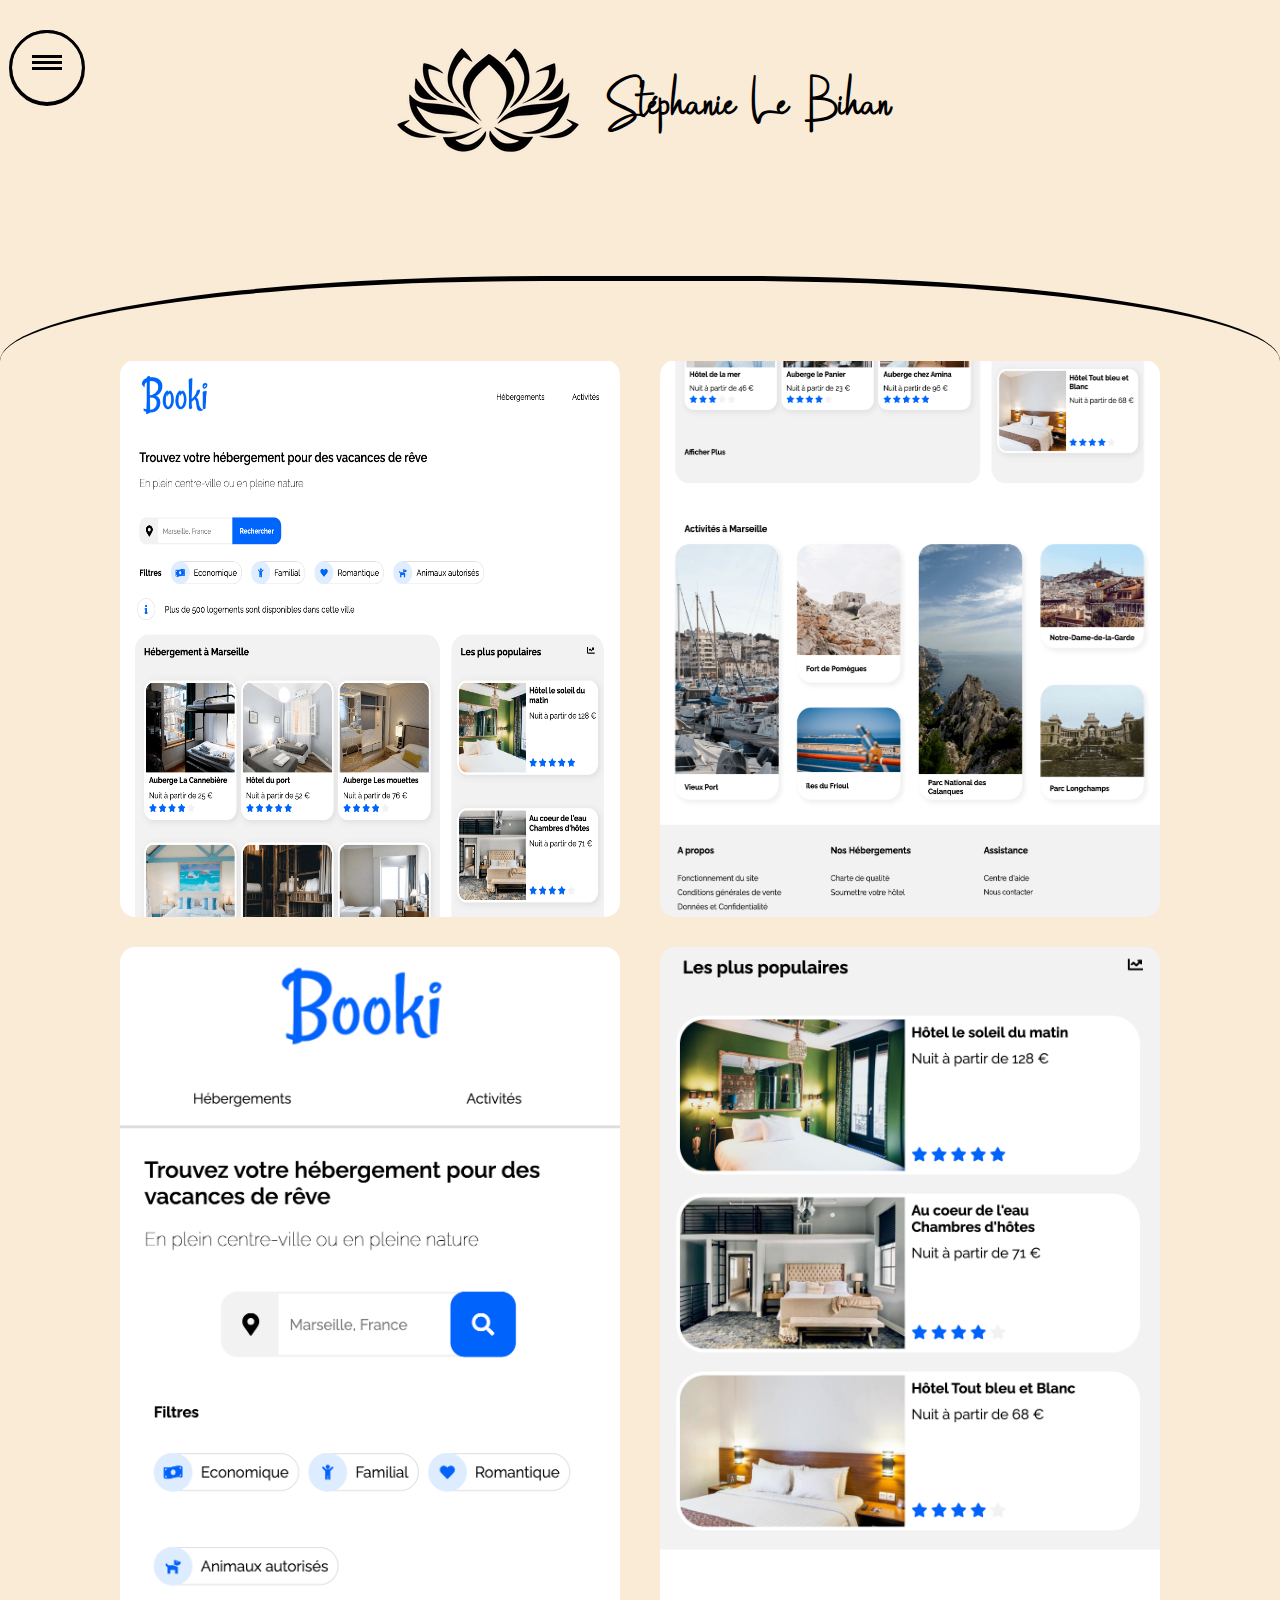
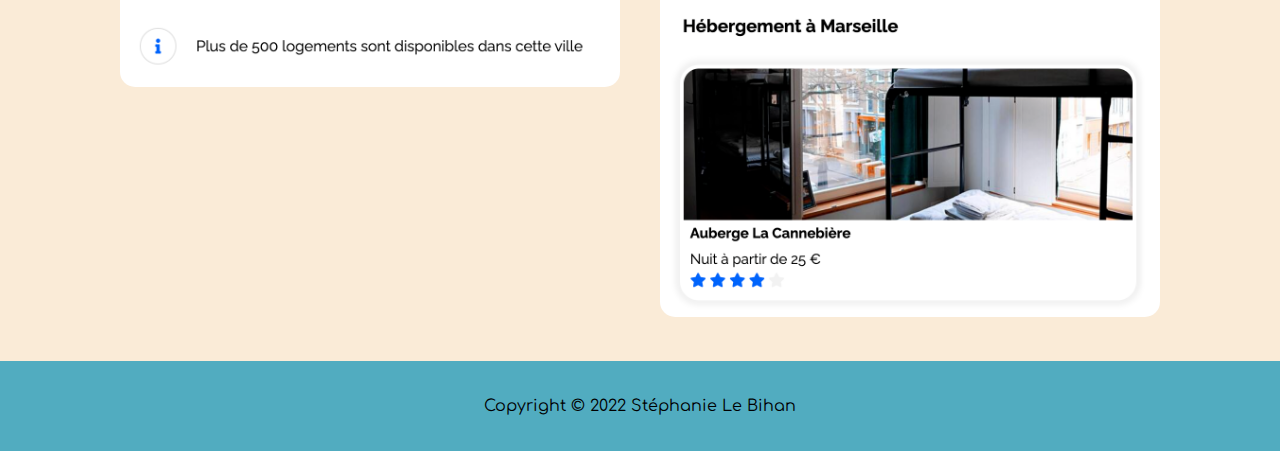
==== booki.html @ 2999d433 "responsive portfolio" ====
<!DOCTYPE html>
<html lang="fr">
  <head>
    <meta charset="UTF-8" />
    <meta http-equiv="X-UA-Compatible" content="IE=edge" />
    <meta name="viewport" content="width=device-width, initial-scale=1.0" />
    <link rel="icon" href="./images/favicon.ico" />
    <link rel="stylesheet" href="./portfolio-mobile.css" />
    <link
      rel="stylesheet"
      href="https://cdnjs.cloudflare.com/ajax/libs/font-awesome/6.1.2/css/all.min.css"
    />
    <title>Portfolio</title>
  </head>
  <body>
    <header>
      <div id="background">
        <div class="back-container">
          <div class="logo">
            <picture>
              <source
                srcset="images/Lotus-Flower-200w.png"
                media="(min-width: 768px)"
              />

              <img src="images/Lotus-Flower-100w.png" alt="" />
            </picture>
          </div>
          <div class="name">
            <h1>Stéphanie Le Bihan</h1>
          </div>
        </div>

        <div class="ellipse"></div>
      </div>
    </header>

    <!-- <div class="circle-menu">
      <div class="links-circle">
        <a href="./contact.html">
          <i class="fa-solid fa-phone"></i>
        </a>
      </div>
      <div class="links-circle">
        <a href="./portfolio.html">
          <i class="fa-solid fa-folder-open"></i>
        </a>
      </div>
      <div class="links-circle">
        <a href="./index.html">
          <i class="fa-solid fa-user-graduate"></i>
        </a>
      </div>
    </div> -->
    <div class="btn-navigation">
      <div class="barre"></div>
      <div class="barre"></div>
      <div class="barre"></div>
    </div>
    <div class="navigation">
      <ul>
        <li>
          <a href="./index.html">
            <i class="fa-solid fa-house"></i>
          </a>
          <a href="./competences.html">Compétences</a>
          <a href="./portfolio.html">Portfolio</a>
          <a href="./contact.html">Contact</a>
        </li>
      </ul>
    </div>

    <div id="main">
        <div class="contain">
            <div class="image-container">
        <a href="./images/booki-1-min.png" class="h-100" target="_blank">
            <img src="./images/booki-1-min.png" alt="" />
        </a>
            </div>
            <div class="image-container">
        <a href="./images/booki-2-min.png" class="h-100" target="_blank">
            <img src="./images/booki-2-min.png" alt="" />
        </a>
        </div>
        <div class="image-container">
        <a href="./images/booki-mobile-1.png" target="_blank">
            <img src="./images/booki-mobile-1.png" alt="" />
        </a>
        </div>
        <div class="image-container">
        <a href="./images/booki-mobile-2.png" target="_blank">
            <img src="./images/booki-mobile-2.png" alt="" />
        </a>
        </div>

        </div>
    </div>

    <!-- footer Section -->
    <footer id="footer">
      <div class="footer-container">
        <p>Copyright © 2022 Stéphanie Le Bihan</p>
      </div>
    </footer>
    <!-- End footer Section -->

    <script src="./portfolio.js"></script>
  </body>
</html>
---- portfolio-mobile.css ----
@import url('https://fonts.googleapis.com/css2?family=Comfortaa:wght@300;400;500;600;700;800;900&display=swap');

@font-face {
  font-family: "saithik handwritten";
  src: url(./fonts/Saithik-Handwritten.ttf);
}


menu,
nav,
output,
ruby,
section,
summary,
time,
mark,
audio,
video {
  margin: 0;
  padding: 0;
  border: 0;
  font-size: 100%;
  font: inherit;
  vertical-align: baseline;

}

article,
aside,
details,
figcaption,
figure,
footer,
header,
hgroup,
menu,
nav,
section {
  display: block;
}

body {
  display: flex;
  flex-direction: column;
  background: #faebd7;
  min-height: 100vh;
  margin: 0px;
  font-family: "Comfortaa";
}

ul {
  list-style: none;
}

table {
  border-collapse: collapse;
  border-spacing: 0;
}

.marginLeft {
  margin-left: 50px
}
.marginLeftBack{
  margin-left: 100px;
}

/* HEADER */

#home-container {
  height: 100%;
  width: 100%;
  opacity: 0;
}
.name {
  left: 30%;
  text-align: center;
  font-family: saithik handwritten;
  font-size: 22px;
  display: flex;
  flex-wrap: wrap;
  margin-left: 20px;
}
h1{
  margin: 0px;
}

#background {
  background-image: url(images/resul-mentes-DbwYNr8RPbg-unsplash.jpeg);
  position: relative;
  height: 40vh;
  width: 100vw;
  background-attachment: fixed;
  background-position: left;
  background-size: cover;
}
.back-container{
  display: flex;
  align-items: center;
  justify-content: center;
  transition: all 0.3s ease;
}


.ellipse {
  position: absolute;
  border-radius: 50%/100px 100px 0 0; 
  background-color: antiquewhite;
  height: 80px;
  width: 100%;
  bottom: -1px;
  border-top: 5px solid black;
}

/* END HEADER */

/* MENU */

.contain{
    display: grid;
    grid-template-columns: repeat(auto-fill,500px);
    /* grid-auto-rows: 600px; */
    justify-content: center;
    justify-items: center;
    column-gap: 40px;
    width: 100%;
    row-gap: 30px;
}

.h-100{
    height: 100%;
}


#main {
    display: flex;
    flex-direction: column;
  align-items: center;
  text-align: center;
  transition: all 0.3s ease;
  flex-grow: 1;
  
}
#main a img{
    height: 100%;
    width: 100%;
    border-radius: 15px;
}
#main a{
    display: block;
    padding-bottom: 40px;
}

/* .h-3{
    grid-row: span 2;
}
.h-2{
    grid-row: span 3;
} */
.w-2{
    grid-column: span 2;
}
.w-70{
    width: 70%;
}
.w-90{
    width: 90%;
}

.btn-navigation {
  position: fixed;
  border: 2px solid black;
  border-radius: 50px;
  padding: 20px;
  height: 30px;
  width: 30px;
  top: 30px;
  z-index: 5000;
  left: 10px;
  cursor: crosshair;
  transition: border .3s ease-in-out;
}

.btn-navigation::after {
  position: fixed;
  content: '';
  height: 30px;
  width: 30px;
  padding: 20px;
  left: 9px;
  top: 30px;
  border-radius: 50%;
  border: 3px solid black;
  animation: hamburger_puls 1s ease infinite;
  transition: border .3s ease-in-out;
  z-index: 5000;
}

.btn-navigation.black,
.btn-navigation.black::after {
  border: 3px solid white
}

.btn-navigation .barre {
  width: 30px;
  height: 3px;
  background: black;
  margin-top: 3px;
  transition: background .3s ease-in-out;
  -webkit-transition: background .3s ease-in-out;
}

.btn-navigation .barre.black{
  background: white;
}

.btn-navigation .barre.black:nth-child(1) {
  transform: translateY(5px) rotate(-45deg);
}

.btn-navigation .barre.black:nth-child(2) {
  opacity: 0;
  width: 0%;
}

.btn-navigation .barre.black:nth-child(3) {
  transform: translateY(-7px) rotate(45deg);

}

/* MENU TABLETTE DESKTOP */

.navigation {
  position: fixed;
  top: 0px;
  border-bottom-right-radius: 250px;
  left: 0;
  height: 100%;
  padding: 0px;
  background-color: #44749a;
  width: 200px;
  transition: transform .6S ease-in-out;
  -webkit-transform: transform .6S ease-in-out;
  transform: translateX(-100%);
  -webkit-transform: translateX(-100%);
}

.navigation.isOpen {
  transform: translateX(0%);
  animation-name: fadeIn;
}

.navigation ul {
  position: absolute;
  z-index: 100;
  top: 50%;
  left: 50%;
  width: 100%;
  transform: translate(-50%, -50%);
  padding: 0px;
}

.navigation ul li {
  margin: 10px;
  z-index: 100;
  display: flex;
  flex-direction: column;
  height: 290px;
  justify-content: space-evenly;
}

ul li a {
  text-decoration: none;
}

.navigation ul li a {
  color: white;
  text-transform: uppercase;
  margin: 20px 0;
  font-size: 20px;
  letter-spacing: 0.07em;
  font-weight: 800;
  text-align: center;
}
/* END MENU TABLETTE DESKTOP */

/* MENU MOBILE V1 */

/* .circle-menu {
  background: #44749a;
  width: 200px;
  height: 200px;
  position: fixed;
  border-radius: 50%;
  z-index: 900;
  border: 70px solid rgba(255, 255, 255, 0.239);
  top: 10%;
  left: 0px;
  transform: translate(-50%, -50%) scale(0);
  transition: transform 0.2s ease 0.3s;
}

.circle-menu.circle-anim {
  transition: transform 0.2s ease 0.3s;
  transform: translate(-50%, -50%) scale(1);
}

.links-circle i {
  color: black;
}

.links-circle a:focus i,
.links-circle a:hover i {
  color: white;
}

.links-circle {
  font-size: 30px;
  position: absolute;
  left: 60%;
  top: 100%;
}

.links-circle:nth-child(2) {
  font-size: 30px;
  position: absolute;
  left: 110%;
  top: 40%;
}

.links-circle:nth-child(3) {
  left: 100%;
  top: 150px;
} */

/* END MENU MOBILE V1 */

/* FOOTER */

#footer{
    background: #51acc0;
    color: black;
    width: 100%;
    text-align: center;
    padding: 20px 0px 20px 0px;
  }
  
  /* END FOOTER */
  
  
  @media screen and (max-width:768px) {
  
    .back-container{
      display: flex;
      flex-direction: column;
    }
  
  
    .name{
      font-size: 17px;
      left: 30%;
      margin-left:0px;  
    }
  
    .navigation.isOpen {
      background-color: rgba(0, 0, 0, 0.9);
      position: fixed;
      height: 100%;
      width: 100%;
      top: 0;
      left: 0;
      z-index: 4000;
      animation: fadeIn 0.5s linear;
      display: block;
      border-bottom-right-radius: 0px;
    }
    .navigation ul li a {
      padding: 40px 0px;
      border-bottom: 1px solid rgba(255, 255, 255, 0.2);
      color: #44749a;
      font-size: 25px;
    }
  
    .navigation ul li a:focus{
      color: antiquewhite;
      font-weight: 900;
      
    }
  
    .navigation {
      display: none;
    }
    .contain{
        display: flex;
        align-items: center;
        flex-direction: column;
        width: 80%;
    }
  
  }
  @media screen and (min-width: 768px) {
  
    /* .circle-menu.circle-anim{
      display: none;
    } */
  
    .navigation.isOpen {
      display: block;
    }
  }
  
  
  @keyframes hamburger_puls {
    0% {
      opacity: 1;
      transform: scale(1);
    }
  
    100% {
      opacity: 0;
      transform: scale(1.3);
    }
  }
  
  @keyframes fadeIn {
    0% {
      opacity: 0;
    }
  
    100% {
      opacity: 1;
    }
  }
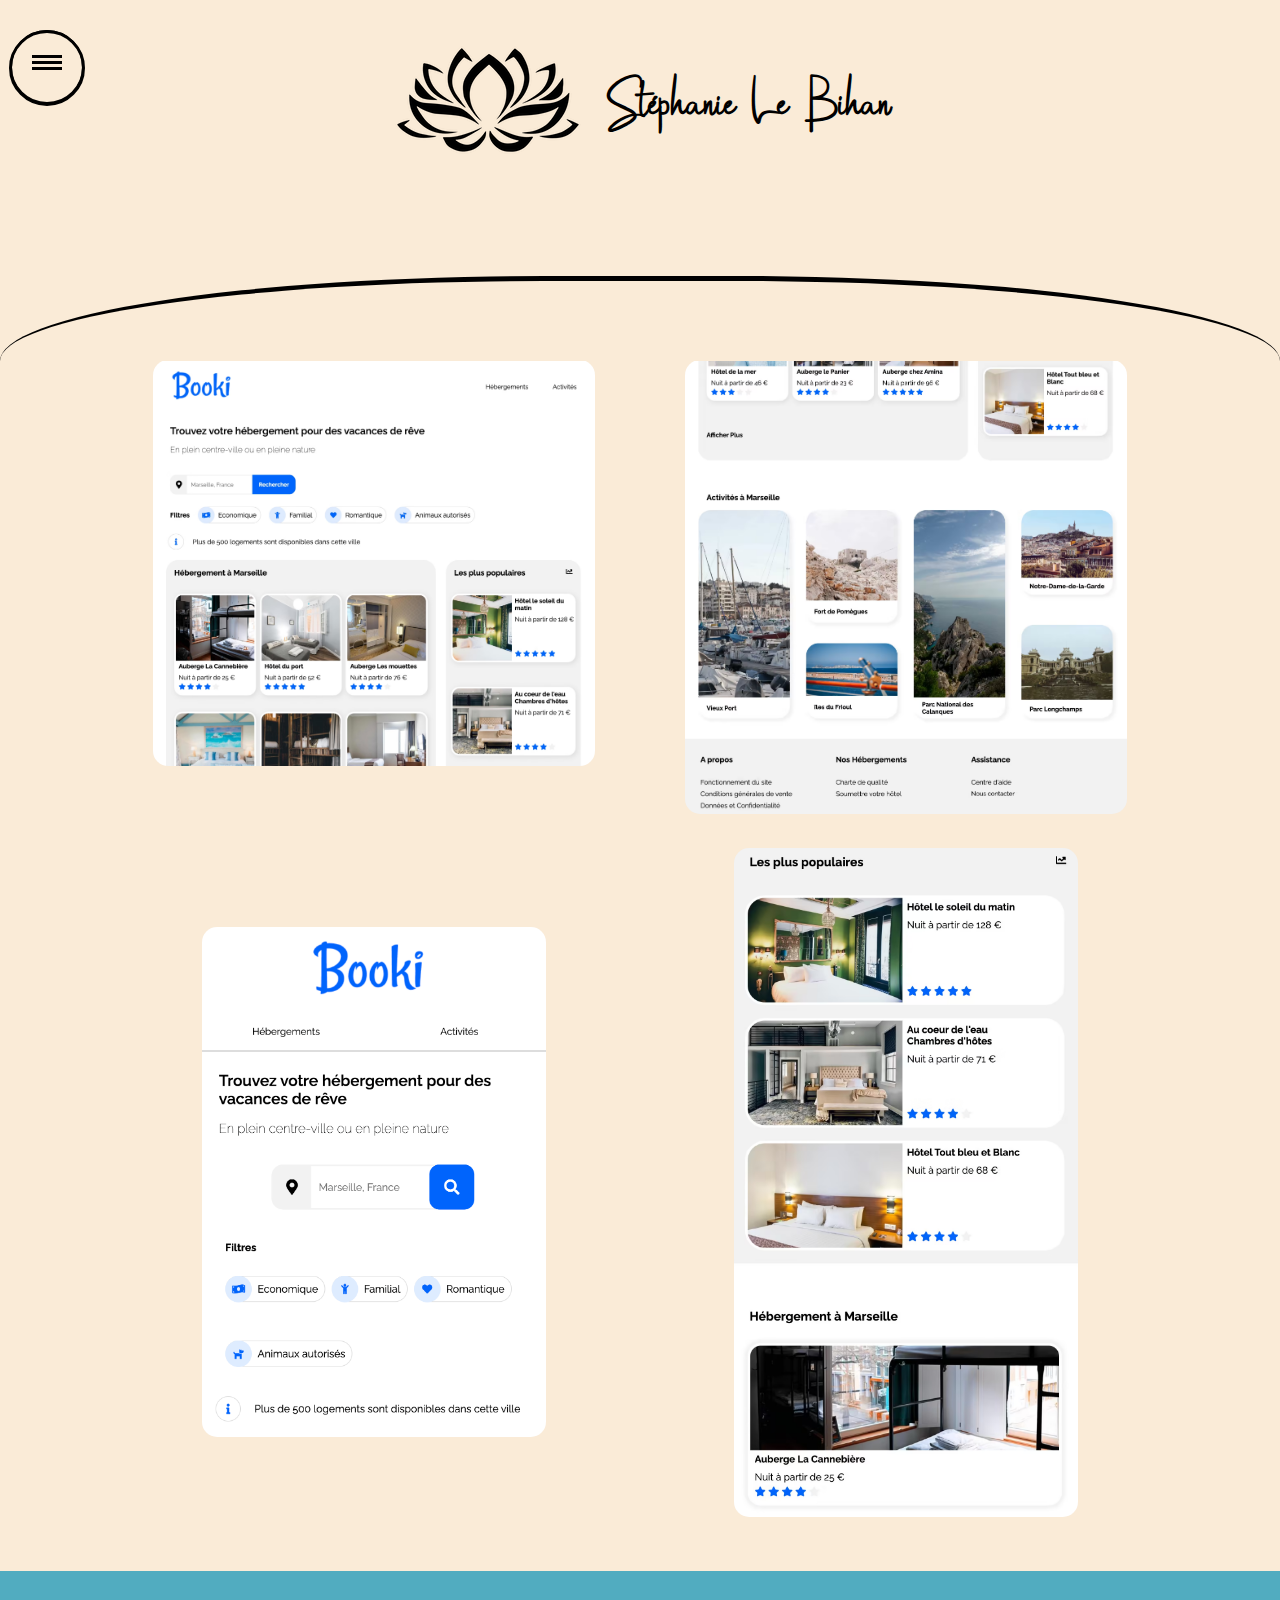
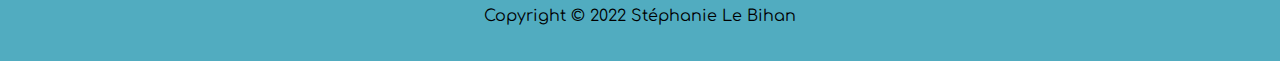
==== commit c84bacbe: "refactoring" ====
--- a/booki.html
+++ b/booki.html
@@ -72,22 +72,22 @@
 
     <div id="main">
         <div class="contain">
-            <div class="image-container">
-        <a href="./images/booki-1-min.png" class="h-100" target="_blank">
-            <img src="./images/booki-1-min.png" alt="" />
+            <div class="image-container h-100 w-90" >
+        <a href="./images/booki-1.png"  target="_blank">
+            <img src="./images/booki-1.png" alt="" />
         </a>
             </div>
-            <div class="image-container">
-        <a href="./images/booki-2-min.png" class="h-100" target="_blank">
-            <img src="./images/booki-2-min.png" alt="" />
+            <div class="image-container h-100 w-90">
+        <a href="./images/booki-2.png"  target="_blank">
+            <img src="./images/booki-2.png" alt="" />
         </a>
         </div>
-        <div class="image-container">
+        <div class="image-container w-70">
         <a href="./images/booki-mobile-1.png" target="_blank">
             <img src="./images/booki-mobile-1.png" alt="" />
         </a>
         </div>
-        <div class="image-container">
+        <div class="image-container w-70">
         <a href="./images/booki-mobile-2.png" target="_blank">
             <img src="./images/booki-mobile-2.png" alt="" />
         </a>
--- a/portfolio-mobile.css
+++ b/portfolio-mobile.css
@@ -1,8 +1,8 @@
 @import url('https://fonts.googleapis.com/css2?family=Comfortaa:wght@300;400;500;600;700;800;900&display=swap');
 
 @font-face {
-  font-family: "saithik handwritten";
-  src: url(./fonts/Saithik-Handwritten.ttf);
+    font-family: "saithik handwritten";
+    src: url(./fonts/Saithik-Handwritten.ttf);
 }
 
 
@@ -16,12 +16,12 @@
 mark,
 audio,
 video {
-  margin: 0;
-  padding: 0;
-  border: 0;
-  font-size: 100%;
-  font: inherit;
-  vertical-align: baseline;
+    margin: 0;
+    padding: 0;
+    border: 0;
+    font-size: 100%;
+    font: inherit;
+    vertical-align: baseline;
 
 }
 
@@ -36,251 +36,245 @@
 menu,
 nav,
 section {
-  display: block;
+    display: block;
 }
 
 body {
-  display: flex;
-  flex-direction: column;
-  background: #faebd7;
-  min-height: 100vh;
-  margin: 0px;
-  font-family: "Comfortaa";
+    background: #faebd7;
+    margin: 0px;
+    font-family: "Comfortaa";
 }
 
 ul {
-  list-style: none;
+    list-style: none;
 }
 
 table {
-  border-collapse: collapse;
-  border-spacing: 0;
+    border-collapse: collapse;
+    border-spacing: 0;
 }
 
 .marginLeft {
-  margin-left: 50px
-}
-.marginLeftBack{
-  margin-left: 100px;
+    margin-left: 50px
+}
+
+.marginLeftBack {
+    margin-left: 100px;
 }
 
 /* HEADER */
 
 #home-container {
-  height: 100%;
-  width: 100%;
-  opacity: 0;
-}
+    height: 100%;
+    width: 100%;
+    opacity: 0;
+}
+
 .name {
-  left: 30%;
-  text-align: center;
-  font-family: saithik handwritten;
-  font-size: 22px;
-  display: flex;
-  flex-wrap: wrap;
-  margin-left: 20px;
-}
-h1{
-  margin: 0px;
+    left: 30%;
+    text-align: center;
+    font-family: saithik handwritten;
+    font-size: 22px;
+    display: flex;
+    flex-wrap: wrap;
+    margin-left: 20px;
+}
+
+h1 {
+    margin: 0px;
 }
 
 #background {
-  background-image: url(images/resul-mentes-DbwYNr8RPbg-unsplash.jpeg);
-  position: relative;
-  height: 40vh;
-  width: 100vw;
-  background-attachment: fixed;
-  background-position: left;
-  background-size: cover;
-}
-.back-container{
-  display: flex;
-  align-items: center;
-  justify-content: center;
-  transition: all 0.3s ease;
+    background-image: url(images/resul-mentes-DbwYNr8RPbg-unsplash.jpeg);
+    position: relative;
+    height: 40vh;
+    width: 100vw;
+    background-attachment: fixed;
+    background-position: left;
+    background-size: cover;
+}
+
+.back-container {
+    display: flex;
+    align-items: center;
+    justify-content: center;
+    transition: all 0.3s ease;
 }
 
 
 .ellipse {
-  position: absolute;
-  border-radius: 50%/100px 100px 0 0; 
-  background-color: antiquewhite;
-  height: 80px;
-  width: 100%;
-  bottom: -1px;
-  border-top: 5px solid black;
+    position: absolute;
+    border-radius: 50%/100px 100px 0 0;
+    background-color: antiquewhite;
+    height: 80px;
+    width: 100%;
+    bottom: -1px;
+    border-top: 5px solid black;
 }
 
 /* END HEADER */
 
 /* MENU */
 
-.contain{
+.contain {
     display: grid;
-    grid-template-columns: repeat(auto-fill,500px);
-    /* grid-auto-rows: 600px; */
-    justify-content: center;
+    grid-template-columns: repeat(2, 1fr);
+    align-items: center;
     justify-items: center;
     column-gap: 40px;
-    width: 100%;
+    width: 80%;
     row-gap: 30px;
 }
 
-.h-100{
-    height: 100%;
-}
+
 
 
 #main {
     display: flex;
     flex-direction: column;
-  align-items: center;
-  text-align: center;
-  transition: all 0.3s ease;
-  flex-grow: 1;
-  
-}
-#main a img{
-    height: 100%;
+    align-items: center;
+    text-align: center;
+    transition: all 0.3s ease;
+    flex-grow: 1;
+    padding-bottom: 50px;
+
+}
+
+#main a img {
     width: 100%;
     border-radius: 15px;
 }
-#main a{
-    display: block;
-    padding-bottom: 40px;
-}
-
-/* .h-3{
-    grid-row: span 2;
-}
-.h-2{
-    grid-row: span 3;
-} */
-.w-2{
+.h-100 {
+    height: 100%;
+}
+
+.w-2 {
     grid-column: span 2;
 }
-.w-70{
+.w-70 {
     width: 70%;
 }
-.w-90{
+
+.w-90 {
     width: 90%;
 }
 
 .btn-navigation {
-  position: fixed;
-  border: 2px solid black;
-  border-radius: 50px;
-  padding: 20px;
-  height: 30px;
-  width: 30px;
-  top: 30px;
-  z-index: 5000;
-  left: 10px;
-  cursor: crosshair;
-  transition: border .3s ease-in-out;
+    position: fixed;
+    border: 2px solid black;
+    border-radius: 50px;
+    padding: 20px;
+    height: 30px;
+    width: 30px;
+    top: 30px;
+    z-index: 5000;
+    left: 10px;
+    cursor: crosshair;
+    transition: border .3s ease-in-out;
 }
 
 .btn-navigation::after {
-  position: fixed;
-  content: '';
-  height: 30px;
-  width: 30px;
-  padding: 20px;
-  left: 9px;
-  top: 30px;
-  border-radius: 50%;
-  border: 3px solid black;
-  animation: hamburger_puls 1s ease infinite;
-  transition: border .3s ease-in-out;
-  z-index: 5000;
+    position: fixed;
+    content: '';
+    height: 30px;
+    width: 30px;
+    padding: 20px;
+    left: 9px;
+    top: 30px;
+    border-radius: 50%;
+    border: 3px solid black;
+    animation: hamburger_puls 1s ease infinite;
+    transition: border .3s ease-in-out;
+    z-index: 5000;
 }
 
 .btn-navigation.black,
 .btn-navigation.black::after {
-  border: 3px solid white
+    border: 3px solid white
 }
 
 .btn-navigation .barre {
-  width: 30px;
-  height: 3px;
-  background: black;
-  margin-top: 3px;
-  transition: background .3s ease-in-out;
-  -webkit-transition: background .3s ease-in-out;
-}
-
-.btn-navigation .barre.black{
-  background: white;
+    width: 30px;
+    height: 3px;
+    background: black;
+    margin-top: 3px;
+    transition: background .3s ease-in-out;
+    -webkit-transition: background .3s ease-in-out;
+}
+
+.btn-navigation .barre.black {
+    background: white;
 }
 
 .btn-navigation .barre.black:nth-child(1) {
-  transform: translateY(5px) rotate(-45deg);
+    transform: translateY(5px) rotate(-45deg);
 }
 
 .btn-navigation .barre.black:nth-child(2) {
-  opacity: 0;
-  width: 0%;
+    opacity: 0;
+    width: 0%;
 }
 
 .btn-navigation .barre.black:nth-child(3) {
-  transform: translateY(-7px) rotate(45deg);
+    transform: translateY(-7px) rotate(45deg);
 
 }
 
 /* MENU TABLETTE DESKTOP */
 
 .navigation {
-  position: fixed;
-  top: 0px;
-  border-bottom-right-radius: 250px;
-  left: 0;
-  height: 100%;
-  padding: 0px;
-  background-color: #44749a;
-  width: 200px;
-  transition: transform .6S ease-in-out;
-  -webkit-transform: transform .6S ease-in-out;
-  transform: translateX(-100%);
-  -webkit-transform: translateX(-100%);
+    position: fixed;
+    top: 0px;
+    border-bottom-right-radius: 250px;
+    left: 0;
+    height: 100%;
+    padding: 0px;
+    background-color: #44749a;
+    width: 200px;
+    transition: transform .6S ease-in-out;
+    -webkit-transform: transform .6S ease-in-out;
+    transform: translateX(-100%);
+    -webkit-transform: translateX(-100%);
 }
 
 .navigation.isOpen {
-  transform: translateX(0%);
-  animation-name: fadeIn;
+    transform: translateX(0%);
+    animation-name: fadeIn;
 }
 
 .navigation ul {
-  position: absolute;
-  z-index: 100;
-  top: 50%;
-  left: 50%;
-  width: 100%;
-  transform: translate(-50%, -50%);
-  padding: 0px;
+    position: absolute;
+    z-index: 100;
+    top: 50%;
+    left: 50%;
+    width: 100%;
+    transform: translate(-50%, -50%);
+    padding: 0px;
 }
 
 .navigation ul li {
-  margin: 10px;
-  z-index: 100;
-  display: flex;
-  flex-direction: column;
-  height: 290px;
-  justify-content: space-evenly;
+    margin: 10px;
+    z-index: 100;
+    display: flex;
+    flex-direction: column;
+    height: 290px;
+    justify-content: space-evenly;
 }
 
 ul li a {
-  text-decoration: none;
+    text-decoration: none;
 }
 
 .navigation ul li a {
-  color: white;
-  text-transform: uppercase;
-  margin: 20px 0;
-  font-size: 20px;
-  letter-spacing: 0.07em;
-  font-weight: 800;
-  text-align: center;
-}
+    color: white;
+    text-transform: uppercase;
+    margin: 20px 0;
+    font-size: 20px;
+    letter-spacing: 0.07em;
+    font-weight: 800;
+    text-align: center;
+}
+
 /* END MENU TABLETTE DESKTOP */
 
 /* MENU MOBILE V1 */
@@ -336,102 +330,98 @@
 
 /* FOOTER */
 
-#footer{
+#footer {
     background: #51acc0;
     color: black;
     width: 100%;
     text-align: center;
     padding: 20px 0px 20px 0px;
-  }
-  
-  /* END FOOTER */
-  
-  
-  @media screen and (max-width:768px) {
-  
-    .back-container{
-      display: flex;
-      flex-direction: column;
-    }
-  
-  
-    .name{
-      font-size: 17px;
-      left: 30%;
-      margin-left:0px;  
-    }
-  
+}
+
+/* END FOOTER */
+
+
+@media screen and (max-width:768px) {
+
+    .back-container {
+        display: flex;
+        flex-direction: column;
+    }
+
+
+    .name {
+        font-size: 17px;
+        left: 30%;
+        margin-left: 0px;
+    }
+
     .navigation.isOpen {
-      background-color: rgba(0, 0, 0, 0.9);
-      position: fixed;
-      height: 100%;
-      width: 100%;
-      top: 0;
-      left: 0;
-      z-index: 4000;
-      animation: fadeIn 0.5s linear;
-      display: block;
-      border-bottom-right-radius: 0px;
-    }
+        background-color: rgba(0, 0, 0, 0.9);
+        position: fixed;
+        height: 100%;
+        width: 100%;
+        top: 0;
+        left: 0;
+        z-index: 4000;
+        animation: fadeIn 0.5s linear;
+        display: block;
+        border-bottom-right-radius: 0px;
+    }
+
     .navigation ul li a {
-      padding: 40px 0px;
-      border-bottom: 1px solid rgba(255, 255, 255, 0.2);
-      color: #44749a;
-      font-size: 25px;
-    }
-  
-    .navigation ul li a:focus{
-      color: antiquewhite;
-      font-weight: 900;
-      
-    }
-  
+        padding: 40px 0px;
+        border-bottom: 1px solid rgba(255, 255, 255, 0.2);
+        color: #44749a;
+        font-size: 25px;
+    }
+
+    .navigation ul li a:focus {
+        color: antiquewhite;
+        font-weight: 900;
+
+    }
+
     .navigation {
-      display: none;
-    }
-    .contain{
+        display: none;
+    }
+
+    .contain {
         display: flex;
-        align-items: center;
         flex-direction: column;
-        width: 80%;
-    }
-  
-  }
-  @media screen and (min-width: 768px) {
-  
+    }
+
+}
+
+@media screen and (min-width: 768px) {
+
     /* .circle-menu.circle-anim{
       display: none;
     } */
-  
+
     .navigation.isOpen {
-      display: block;
-    }
-  }
-  
-  
-  @keyframes hamburger_puls {
+        display: block;
+    }
+}
+
+
+@keyframes hamburger_puls {
     0% {
-      opacity: 1;
-      transform: scale(1);
-    }
-  
+        opacity: 1;
+        transform: scale(1);
+    }
+
     100% {
-      opacity: 0;
-      transform: scale(1.3);
-    }
-  }
-  
-  @keyframes fadeIn {
+        opacity: 0;
+        transform: scale(1.3);
+    }
+}
+
+@keyframes fadeIn {
     0% {
-      opacity: 0;
-    }
-  
+        opacity: 0;
+    }
+
     100% {
-      opacity: 1;
-    }
-  }
-  
-
-  
-  
-  +        opacity: 1;
+    }
+}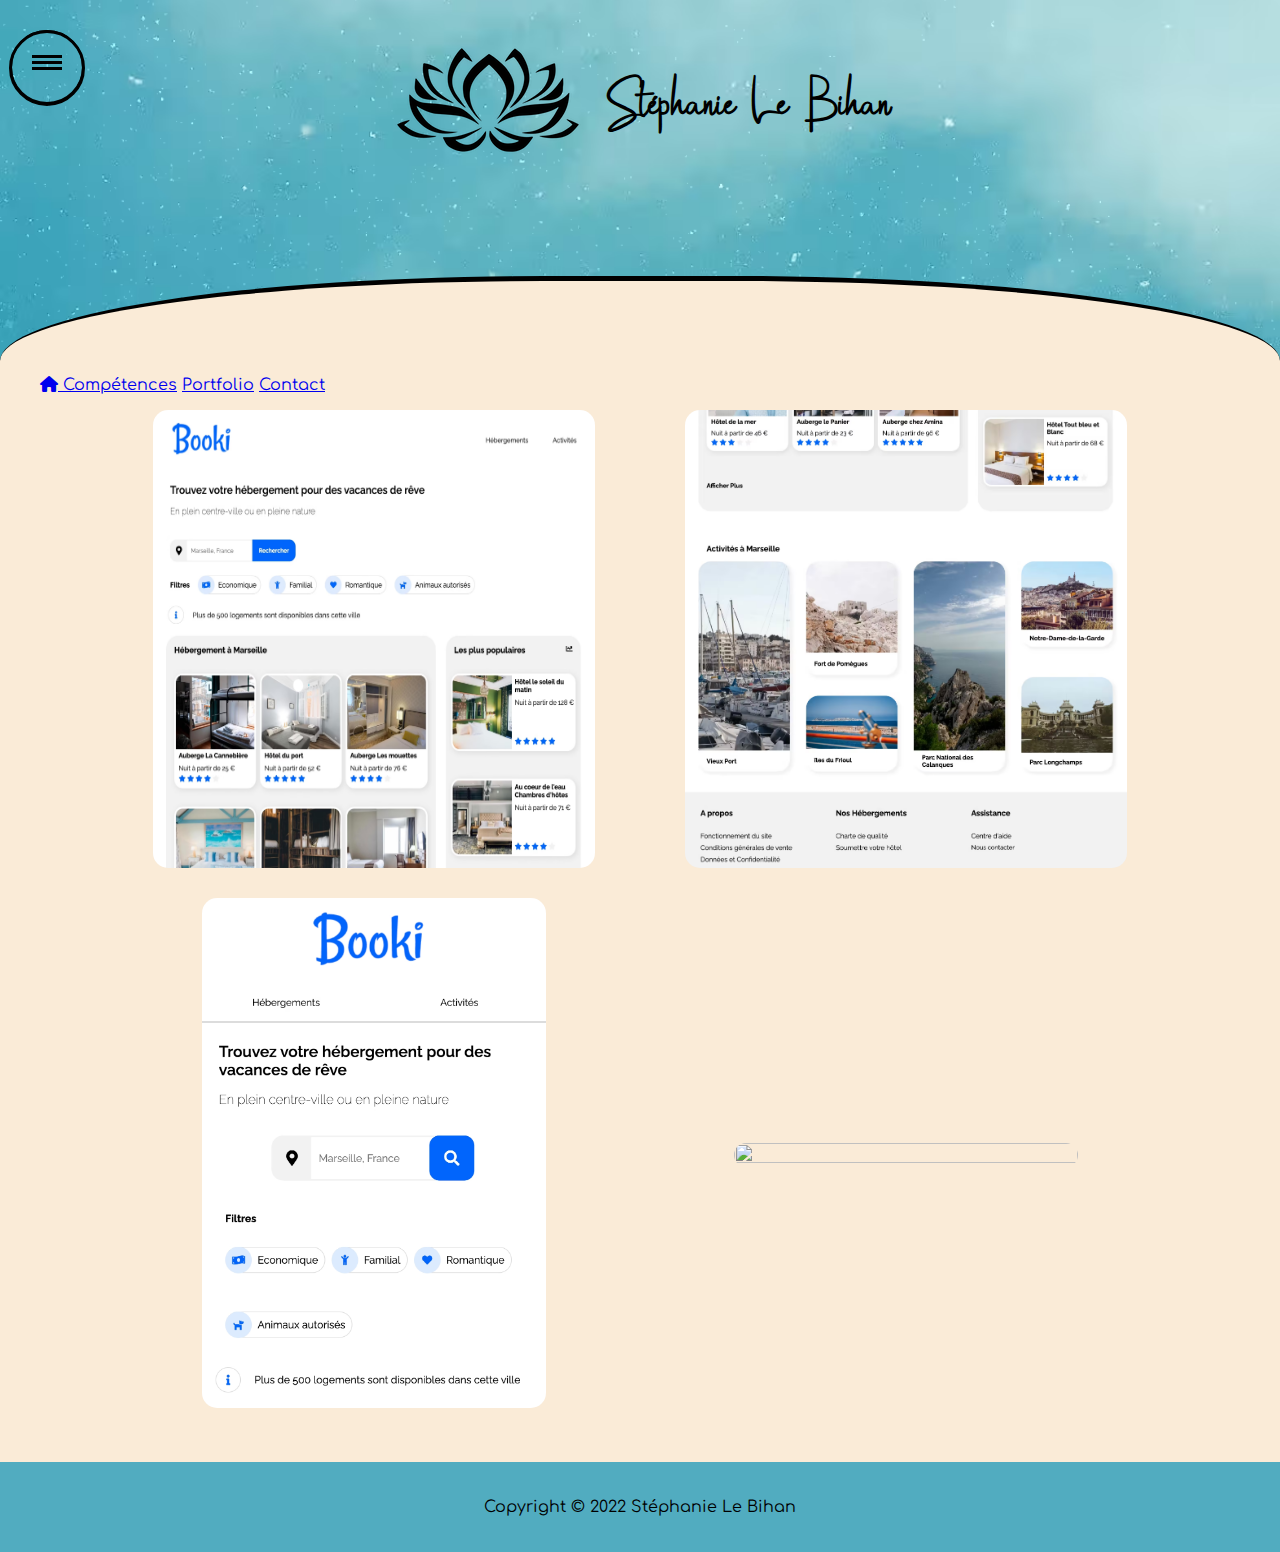
==== commit c8999d6b: "compress image" ====
--- a/booki.html
+++ b/booki.html
@@ -73,22 +73,22 @@
     <div id="main">
         <div class="contain">
             <div class="image-container h-100 w-90" >
-        <a href="./images/booki-1.png"  target="_blank">
-            <img src="./images/booki-1.png" alt="" />
+        <a href="./images/booki-1.avif"  target="_blank">
+            <img src="./images/booki-1.avif" alt="" />
         </a>
             </div>
             <div class="image-container h-100 w-90">
-        <a href="./images/booki-2.png"  target="_blank">
-            <img src="./images/booki-2.png" alt="" />
+        <a href="./images/booki-2.avif"  target="_blank">
+            <img src="./images/booki-2.avif" alt="" />
         </a>
         </div>
         <div class="image-container w-70">
-        <a href="./images/booki-mobile-1.png" target="_blank">
-            <img src="./images/booki-mobile-1.png" alt="" />
+        <a href="./images/booki-mobile-1.avif" target="_blank">
+            <img src="./images/booki-mobile-1.avif" alt="" />
         </a>
         </div>
         <div class="image-container w-70">
-        <a href="./images/booki-mobile-2.png" target="_blank">
+        <a href="./images/booki-mobile-2.avif" target="_blank">
             <img src="./images/booki-mobile-2.png" alt="" />
         </a>
         </div>
--- a/portfolio-mobile.css
+++ b/portfolio-mobile.css
@@ -38,11 +38,16 @@
 section {
     display: block;
 }
-
+html{
+    height: 100%;
+}
 body {
     background: #faebd7;
     margin: 0px;
     font-family: "Comfortaa";
+    display: flex;
+    flex-direction: column;
+    height: 100%;
 }
 
 ul {
@@ -85,7 +90,7 @@
 }
 
 #background {
-    background-image: url(images/resul-mentes-DbwYNr8RPbg-unsplash.jpeg);
+    background-image: url(images/resul-mentes-DbwYNr8RPbg-unsplash.avif);
     position: relative;
     height: 40vh;
     width: 100vw;
@@ -141,6 +146,7 @@
 }
 
 #main a img {
+    height: 100%;
     width: 100%;
     border-radius: 15px;
 }
@@ -220,63 +226,6 @@
 
 }
 
-/* MENU TABLETTE DESKTOP */
-
-.navigation {
-    position: fixed;
-    top: 0px;
-    border-bottom-right-radius: 250px;
-    left: 0;
-    height: 100%;
-    padding: 0px;
-    background-color: #44749a;
-    width: 200px;
-    transition: transform .6S ease-in-out;
-    -webkit-transform: transform .6S ease-in-out;
-    transform: translateX(-100%);
-    -webkit-transform: translateX(-100%);
-}
-
-.navigation.isOpen {
-    transform: translateX(0%);
-    animation-name: fadeIn;
-}
-
-.navigation ul {
-    position: absolute;
-    z-index: 100;
-    top: 50%;
-    left: 50%;
-    width: 100%;
-    transform: translate(-50%, -50%);
-    padding: 0px;
-}
-
-.navigation ul li {
-    margin: 10px;
-    z-index: 100;
-    display: flex;
-    flex-direction: column;
-    height: 290px;
-    justify-content: space-evenly;
-}
-
-ul li a {
-    text-decoration: none;
-}
-
-.navigation ul li a {
-    color: white;
-    text-transform: uppercase;
-    margin: 20px 0;
-    font-size: 20px;
-    letter-spacing: 0.07em;
-    font-weight: 800;
-    text-align: center;
-}
-
-/* END MENU TABLETTE DESKTOP */
-
 /* MENU MOBILE V1 */
 
 /* .circle-menu {
@@ -332,8 +281,6 @@
 
 #footer {
     background: #51acc0;
-    color: black;
-    width: 100%;
     text-align: center;
     padding: 20px 0px 20px 0px;
 }
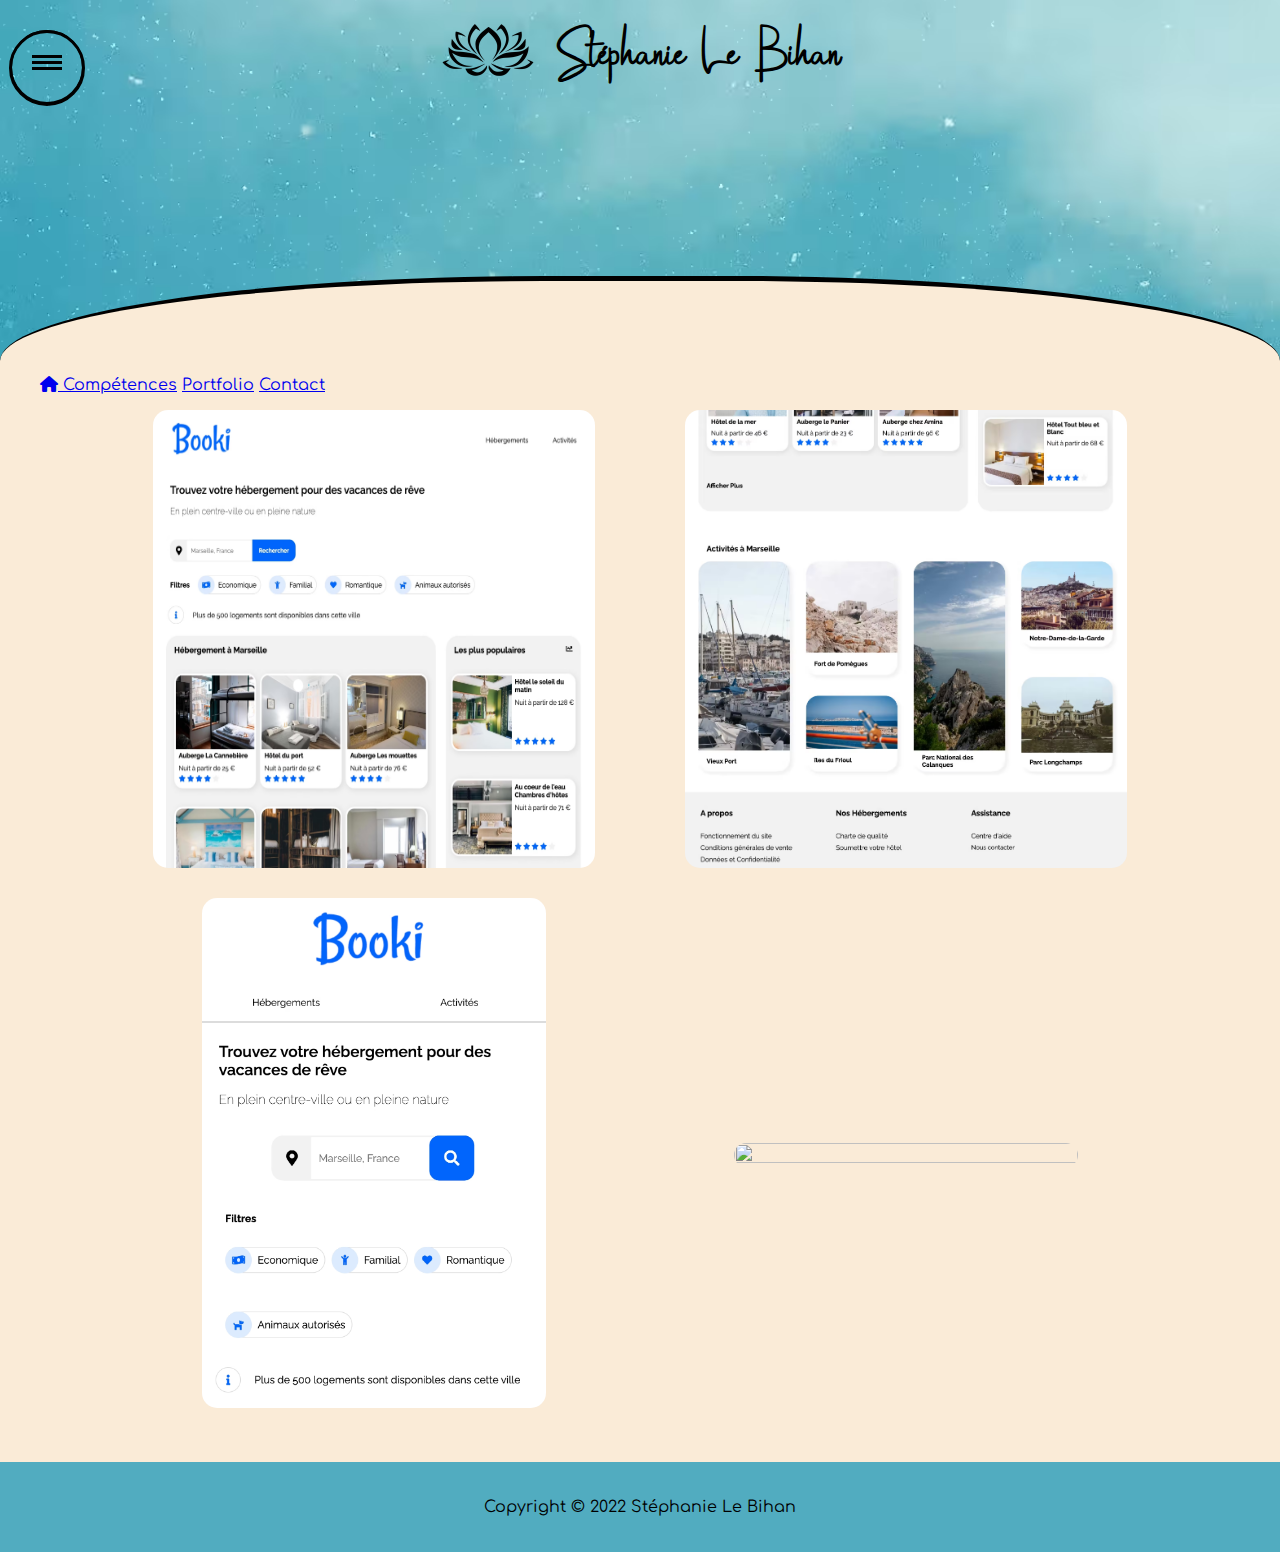
==== commit af96df5e: "add meta description" ====
--- a/booki.html
+++ b/booki.html
@@ -10,7 +10,11 @@
       rel="stylesheet"
       href="https://cdnjs.cloudflare.com/ajax/libs/font-awesome/6.1.2/css/all.min.css"
     />
-    <title>Portfolio</title>
+    <title>Booki</title>
+    <meta
+    name="description"
+    content="En recherche active à Paris (junior) - Poste de développeur ou intégrateur  "
+  />
   </head>
   <body>
     <header>
@@ -23,7 +27,7 @@
                 media="(min-width: 768px)"
               />
 
-              <img src="images/Lotus-Flower-100w.png" alt="" />
+              <img src="images/Lotus-Flower-100w.png" alt="logo-lotus-flower" width="100px" height="100px"/>
             </picture>
           </div>
           <div class="name">
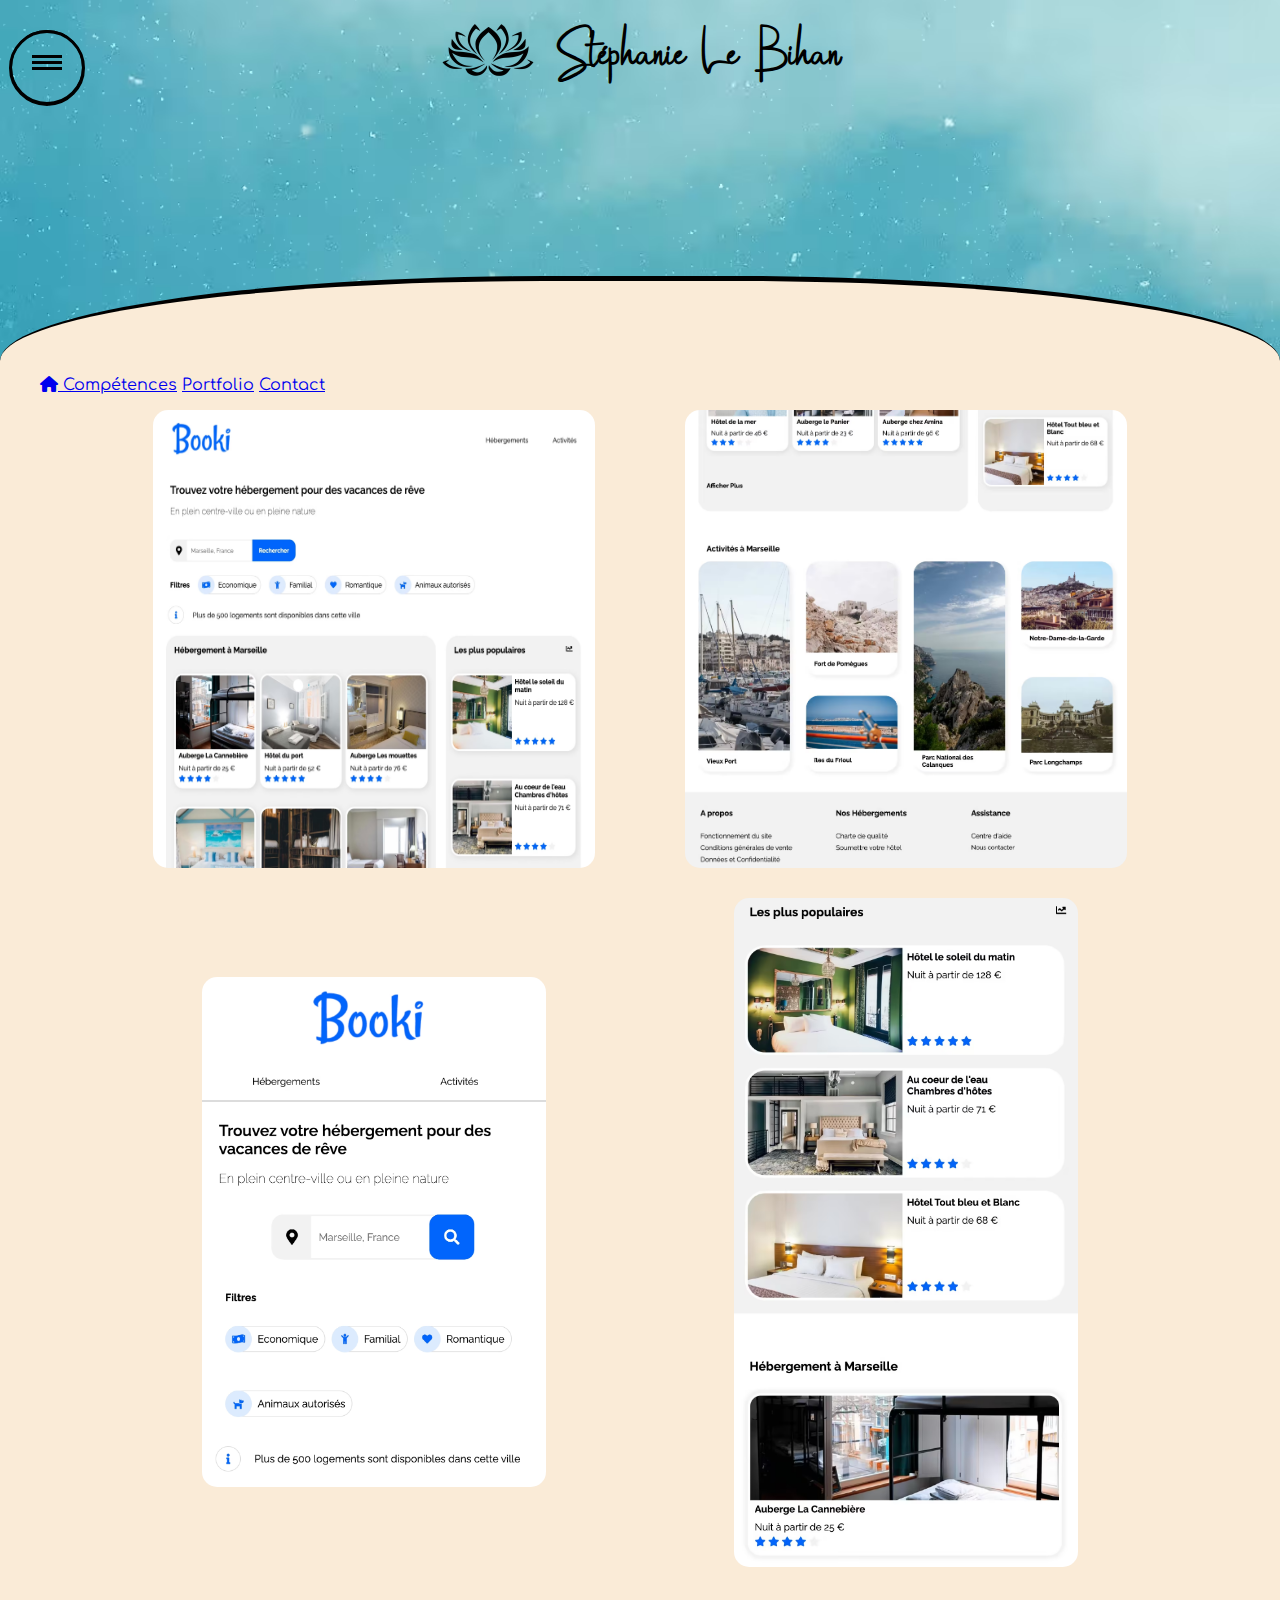
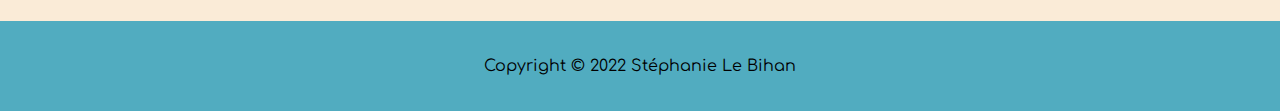
==== commit 02764218: "change extension image booki" ====
--- a/booki.html
+++ b/booki.html
@@ -93,7 +93,7 @@
         </div>
         <div class="image-container w-70">
         <a href="./images/booki-mobile-2.avif" target="_blank">
-            <img src="./images/booki-mobile-2.png" alt="" />
+            <img src="./images/booki-mobile-2.avif" alt="" />
         </a>
         </div>
 
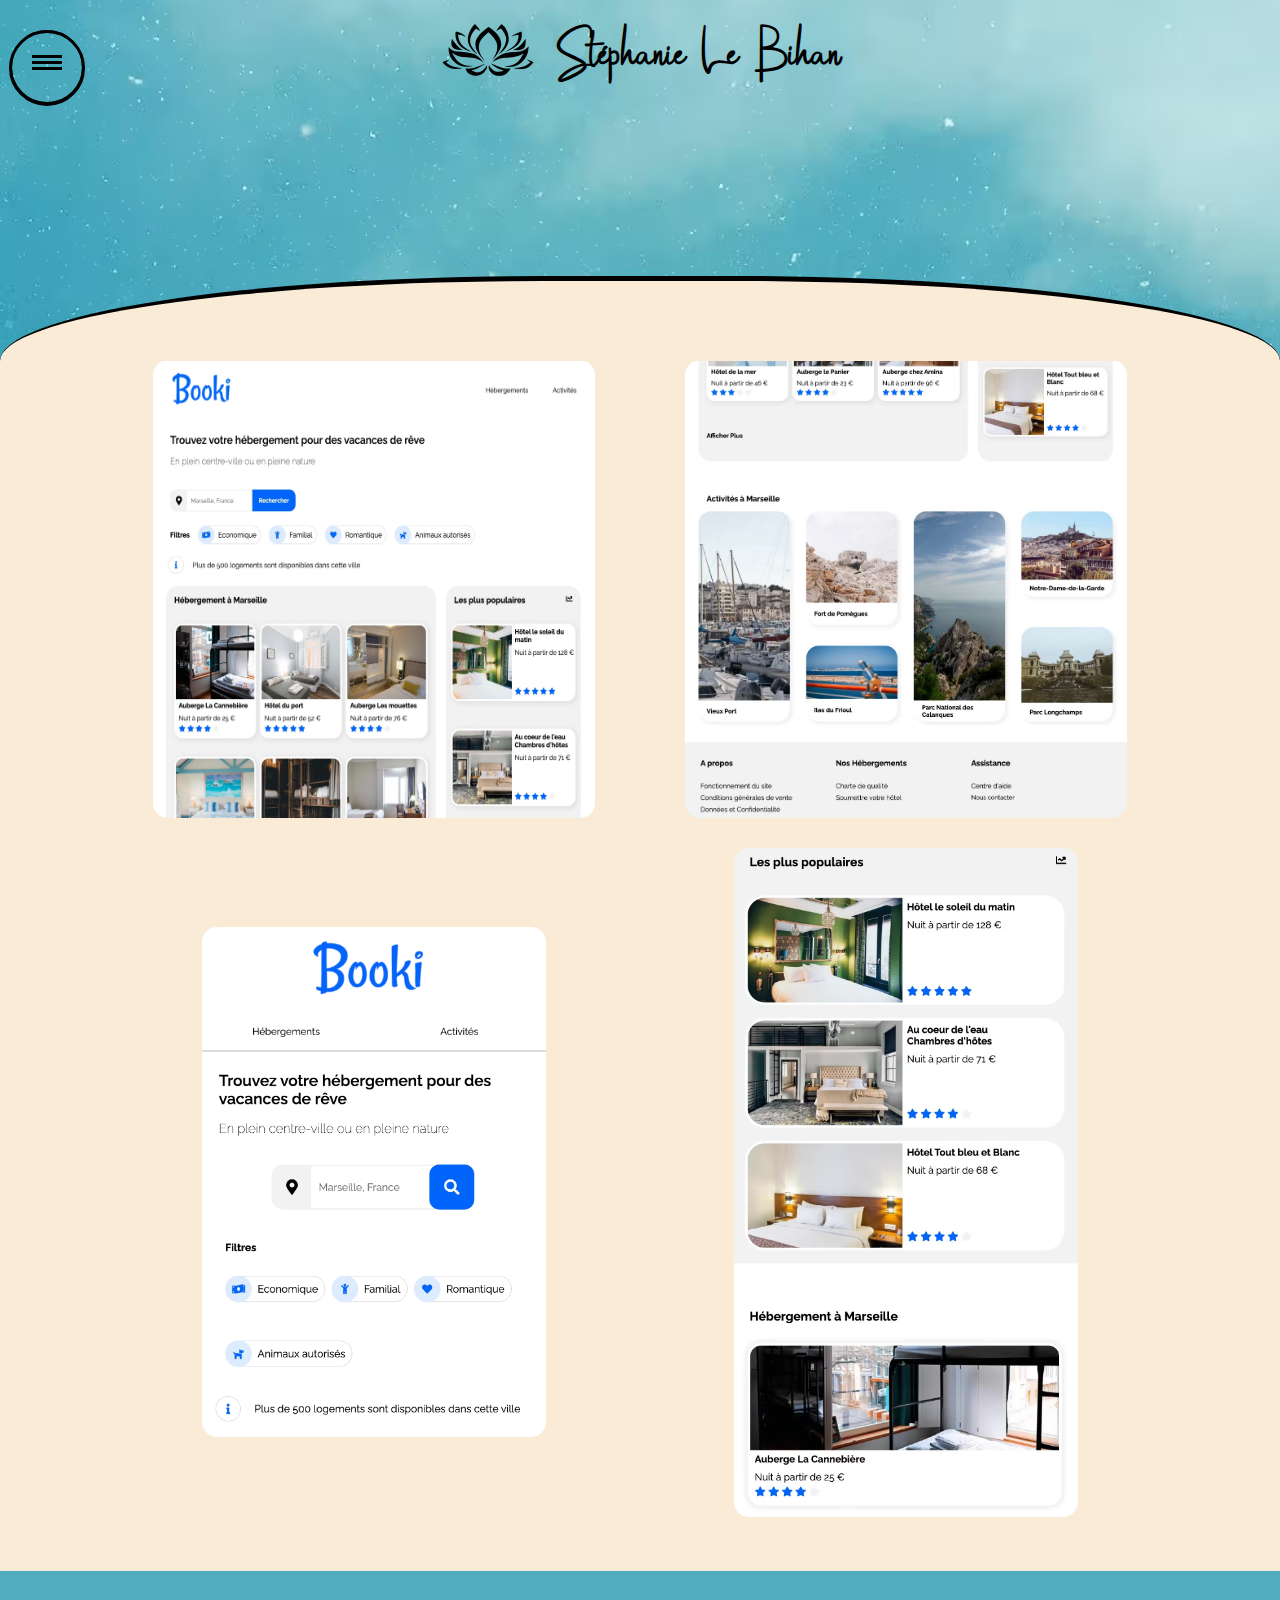
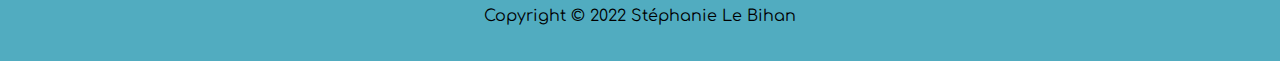
==== commit 7811749e: "ajout alt description" ====
--- a/booki.html
+++ b/booki.html
@@ -78,22 +78,22 @@
         <div class="contain">
             <div class="image-container h-100 w-90" >
         <a href="./images/booki-1.avif"  target="_blank">
-            <img src="./images/booki-1.avif" alt="" />
+            <img src="./images/booki-1.avif" alt="photo-1-booki" />
         </a>
             </div>
             <div class="image-container h-100 w-90">
         <a href="./images/booki-2.avif"  target="_blank">
-            <img src="./images/booki-2.avif" alt="" />
+            <img src="./images/booki-2.avif" alt="photo-2-booki" />
         </a>
         </div>
         <div class="image-container w-70">
         <a href="./images/booki-mobile-1.avif" target="_blank">
-            <img src="./images/booki-mobile-1.avif" alt="" />
+            <img src="./images/booki-mobile-1.avif" alt="photo-mobile-1-booki" />
         </a>
         </div>
         <div class="image-container w-70">
         <a href="./images/booki-mobile-2.avif" target="_blank">
-            <img src="./images/booki-mobile-2.avif" alt="" />
+            <img src="./images/booki-mobile-2.avif" alt="photo-mobile-2-booki" />
         </a>
         </div>
 
--- a/portfolio-mobile.css
+++ b/portfolio-mobile.css
@@ -226,6 +226,53 @@
 
 }
 
+.navigation {
+    position:fixed;
+    top: 0px;
+    border-bottom-right-radius: 250px;
+    left: 0;
+    height: 100%;
+    padding: 0px;
+    background-color:#44749a;
+    width: 200px;
+    transition:transform .6S ease-in-out;
+    -webkit-transform: transform .6S ease-in-out;
+    transform: translateX(-100%);
+    -webkit-transform: translateX(-100%);
+  }
+  .navigation.isOpen{
+      transform: translateX(0%);
+      animation-name: fadeIn;
+  }
+  .navigation ul {
+    position: absolute;
+    z-index: 100;
+    top: 50%;
+    left: 50%;
+    width: 100%;
+    transform: translate(-50%,-50%);
+    padding: 0px;
+  }
+  .navigation ul li {
+    margin: 10px;
+    z-index: 100;
+    display: flex;
+    flex-direction: column;
+    height: 290px;
+    justify-content: space-evenly;
+  }
+  
+  .navigation ul li a {
+    color: white;
+    text-transform: uppercase;
+    margin: 20px 0;
+    text-decoration: none;
+    font-size: 20px;
+    letter-spacing: 0.07em;
+    font-weight: 800;
+    text-align: center;
+  }
+
 /* MENU MOBILE V1 */
 
 /* .circle-menu {
@@ -313,24 +360,26 @@
         animation: fadeIn 0.5s linear;
         display: block;
         border-bottom-right-radius: 0px;
-    }
-
-    .navigation ul li a {
+      }
+      .navigation ul li a {
         padding: 40px 0px;
         border-bottom: 1px solid rgba(255, 255, 255, 0.2);
         color: #44749a;
         font-size: 25px;
-    }
-
-    .navigation ul li a:focus {
+      }
+      .navigation ul li{
+        height: 100%;
+      }
+    
+      .navigation ul li a:focus{
         color: antiquewhite;
         font-weight: 900;
-
-    }
-
-    .navigation {
+        
+      }
+    
+      .navigation {
         display: none;
-    }
+      }
 
     .contain {
         display: flex;
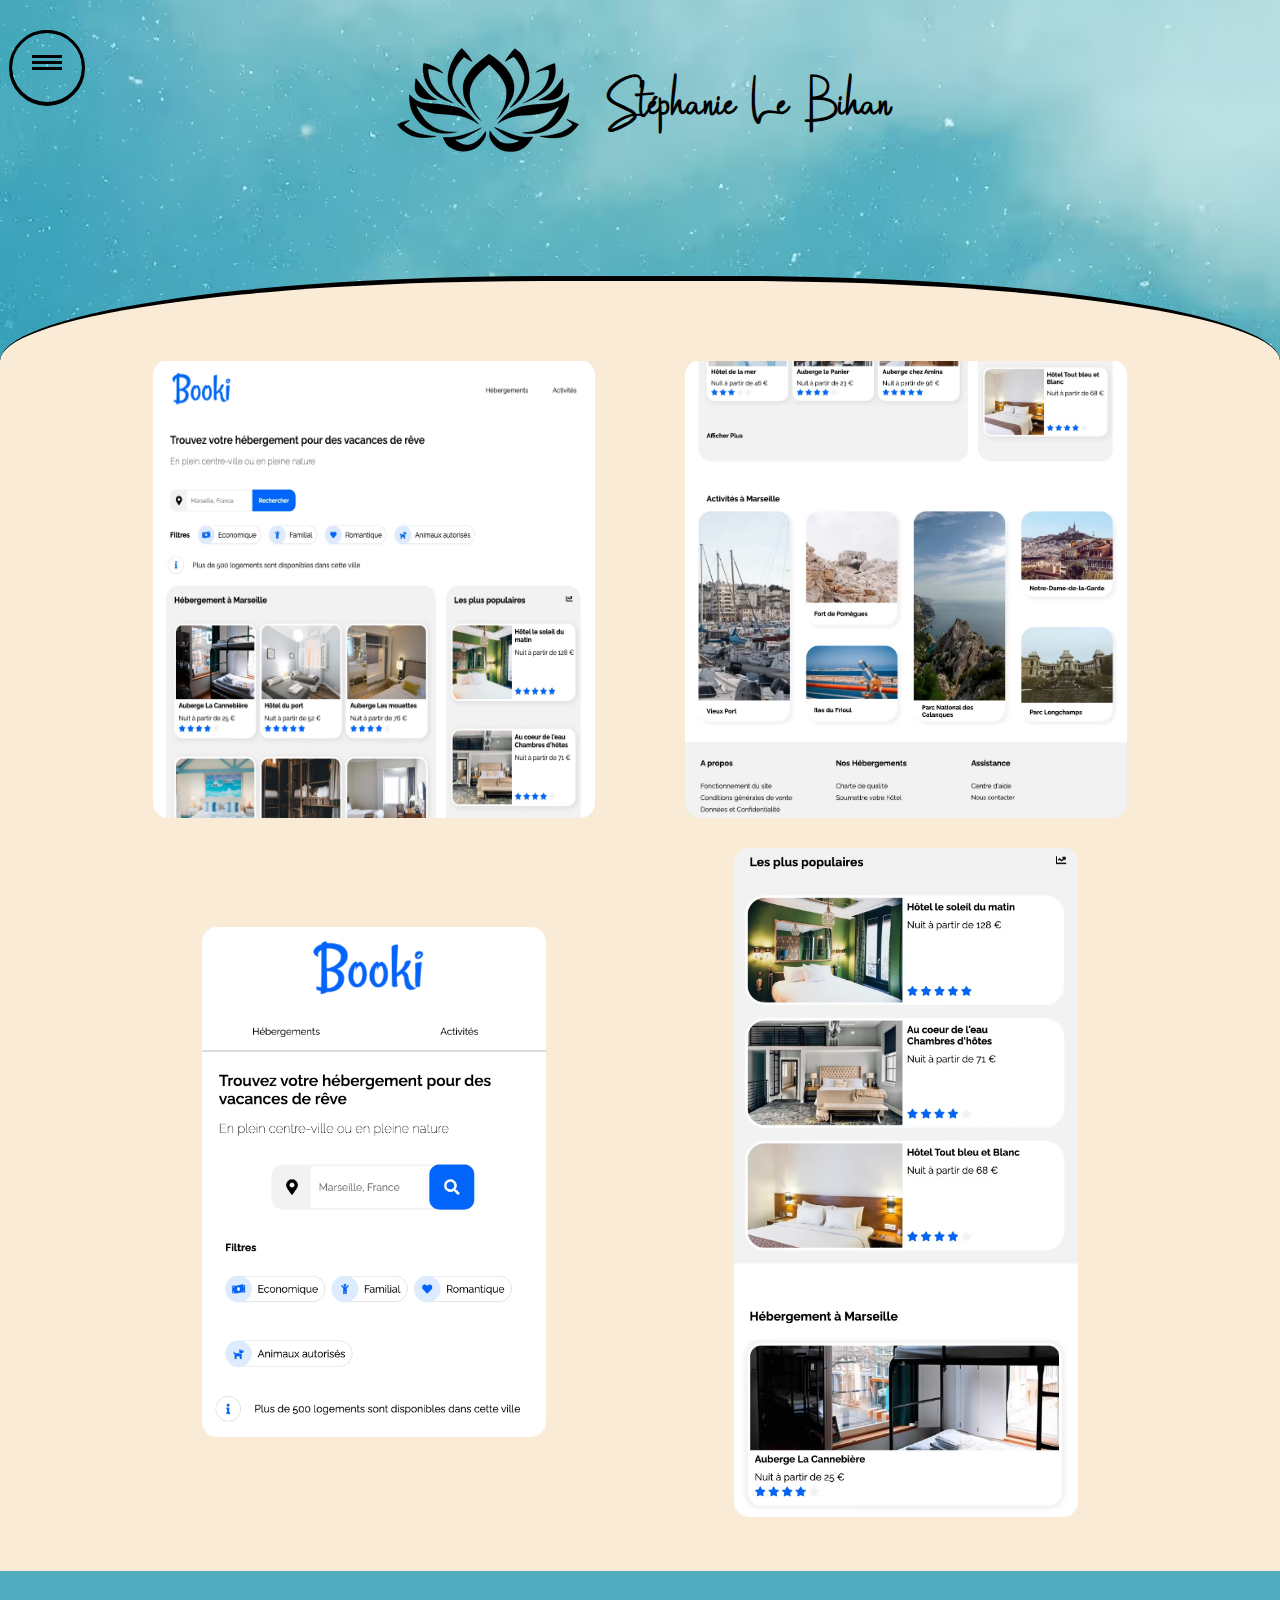
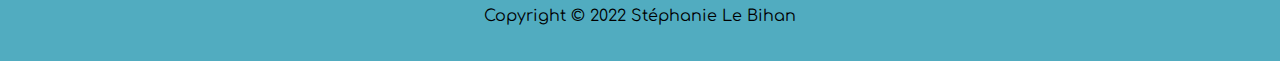
==== commit 590d7ba2: "rectif logo" ====
--- a/booki.html
+++ b/booki.html
@@ -27,7 +27,7 @@
                 media="(min-width: 768px)"
               />
 
-              <img src="images/Lotus-Flower-100w.png" alt="logo-lotus-flower" width="100px" height="100px"/>
+              <img src="images/Lotus-Flower-100w.png" alt="logo-lotus-flower"/>
             </picture>
           </div>
           <div class="name">
--- a/portfolio-mobile.css
+++ b/portfolio-mobile.css
@@ -330,6 +330,7 @@
     background: #51acc0;
     text-align: center;
     padding: 20px 0px 20px 0px;
+    width: 100%;
 }
 
 /* END FOOTER */
